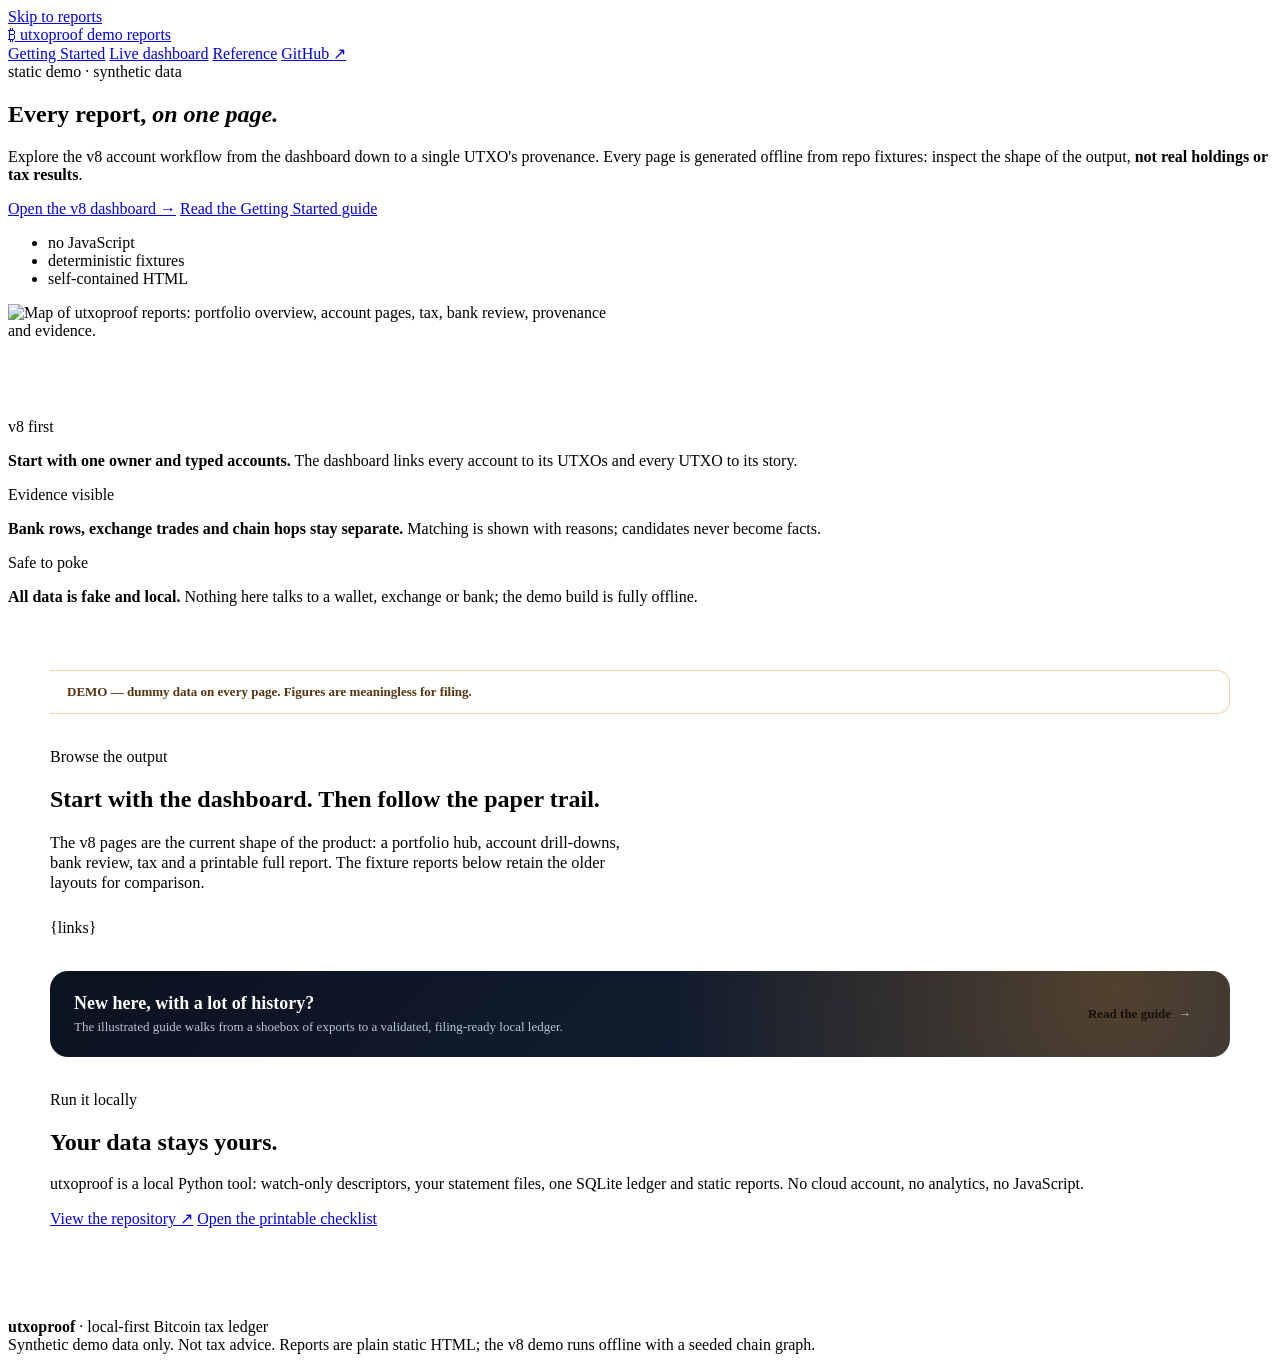
==== scripts/demo_index.html @ 701edad5 "Match report pages and demo to the Getting Started house style" ====
<!DOCTYPE html>
<html lang="en">
<head>
<meta charset="utf-8">
<meta name="viewport" content="width=device-width, initial-scale=1">
<title>utxoproof demo reports</title>
<meta name="description" content="Synthetic utxoproof reports: portfolio, tax, bank review, provenance and the v8 account workflow.">
<meta name="theme-color" content="#0b1220">
<link rel="icon" href="data:image/svg+xml,%3Csvg xmlns='http://www.w3.org/2000/svg' viewBox='0 0 64 64'%3E%3Crect width='64' height='64' rx='14' fill='%23f7931a'/%3E%3Ctext x='32' y='45' font-family='Georgia,serif' font-size='40' font-weight='700' text-anchor='middle' fill='white'%3E%E2%82%BF%3C/text%3E%3C/svg%3E">
<link rel="stylesheet" href="guide/style.css">
<style>
  .demo-hero { border-radius: 0 0 46px 46px; }
  .demo-hero .hero-inner { padding-bottom: 78px; }
  .demo-hero .hero-art { max-width: 620px; justify-self: end; }
  .demo-main { max-width: 1180px; margin: 0 auto; padding: 48px 28px 90px; }
  .demo-banner {
    margin: 0 0 34px;
    padding: 13px 17px;
    border: 1px solid #f3d3a5;
    border-left: 4px solid var(--orange);
    border-radius: 0 13px 13px 0;
    background: var(--orange-soft);
    color: #56320d;
    font-size: 13px;
    font-weight: 700;
  }
  .demo-intro { max-width: 72ch; margin: 0 0 26px; color: var(--muted); font-size: 1.02rem; }
  .report-grid {
    display: grid;
    grid-template-columns: repeat(3, minmax(0, 1fr));
    gap: 12px;
    margin: 24px 0 0;
    padding: 0;
    list-style: none;
  }
  .report-grid li { margin: 0; }
  .report-grid a {
    display: flex;
    min-height: 100%;
    padding: 15px 17px;
    border: 1px solid var(--line);
    border-radius: 14px;
    background: var(--card);
    color: var(--ink);
    box-shadow: 0 1px 0 rgba(255, 255, 255, 0.8) inset;
    font-size: 13px;
    font-weight: 650;
    line-height: 1.42;
    text-decoration: none;
    transition: transform 150ms ease, border-color 150ms ease, box-shadow 150ms ease;
  }
  .report-grid a::after { content: "↗"; margin-left: auto; padding-left: 12px; color: var(--orange-ink); }
  .report-grid a:hover {
    transform: translateY(-2px);
    border-color: var(--line-strong);
    box-shadow: var(--shadow-sm);
    color: var(--ink);
  }
  .report-grid li:nth-child(1) a,
  .report-grid li:nth-child(2) a {
    color: #fff;
    border-color: var(--navy-2);
    background: radial-gradient(circle at 92% 12%, rgba(247, 147, 26, 0.26), transparent 45%),
      linear-gradient(145deg, var(--navy), #14243a);
  }
  .report-grid li:nth-child(1) a::after,
  .report-grid li:nth-child(2) a::after { color: var(--orange-2); }
  .report-grid li:nth-child(1) a:hover,
  .report-grid li:nth-child(2) a:hover { color: #fff; }
  .demo-guide-card {
    display: flex;
    flex-wrap: wrap;
    align-items: center;
    justify-content: space-between;
    gap: 16px;
    margin: 34px 0 0;
    padding: 22px 24px;
    border-radius: 18px;
    color: #fff;
    background: radial-gradient(circle at 90% 20%, rgba(247, 147, 26, 0.28), transparent 42%),
      linear-gradient(135deg, #0b1220, #14243a);
    box-shadow: var(--shadow);
  }
  .demo-guide-card strong { display: block; margin-bottom: 3px; font-size: 18px; }
  .demo-guide-card span { color: #b9c4d2; font-size: 13px; }
  .demo-guide-card a {
    display: inline-flex;
    align-items: center;
    gap: 7px;
    padding: 10px 15px;
    border-radius: 10px;
    color: #16120b;
    background: var(--orange);
    font-size: 13px;
    font-weight: 750;
    text-decoration: none;
    white-space: nowrap;
  }
  .demo-guide-card a:hover { background: var(--orange-2); color: #16120b; }
  .demo-final { margin-top: 34px; }
  @media (max-width: 980px) {
    .demo-hero .hero-art { justify-self: start; margin-top: 10px; }
    .report-grid { grid-template-columns: repeat(2, minmax(0, 1fr)); }
  }
  @media (max-width: 680px) {
    .demo-main { padding: 38px 18px 70px; }
    .report-grid { grid-template-columns: 1fr; }
    .demo-guide-card { padding: 20px 18px; }
  }
</style>
</head>
<body>
<a class="skip-link" href="#reports">Skip to reports</a>
<header class="topbar">
  <div class="topbar-inner">
    <a class="brand" href="index.html">
      <span class="brand-mark" aria-hidden="true">₿</span>
      <span>utxoproof</span>
      <span class="brand-sub">demo reports</span>
    </a>
    <nav class="topnav" aria-label="Site links">
      <a href="guide/index.html">Getting Started</a>
      <a href="v8/overview/overview.html">Live dashboard</a>
      <a href="docs/usage.html">Reference</a>
      <a class="github" href="https://github.com/natashaklum/utxoproof">GitHub <span aria-hidden="true">↗</span></a>
    </nav>
  </div>
</header>

<main>
  <section class="hero demo-hero">
    <div class="hero-inner">
      <div class="hero-copy">
        <div class="eyebrow"><span class="pulse" aria-hidden="true"></span> static demo · synthetic data</div>
        <h1>Every report, <em>on one page.</em></h1>
        <p class="lede">Explore the v8 account workflow from the dashboard down to a single UTXO's provenance. Every page is generated offline from repo fixtures: inspect the shape of the output, <strong>not real holdings or tax results</strong>.</p>
        <div class="hero-actions">
          <a class="btn btn-primary" href="v8/overview/overview.html">Open the v8 dashboard <span aria-hidden="true">→</span></a>
          <a class="btn btn-ghost" href="guide/index.html">Read the Getting Started guide</a>
        </div>
        <ul class="hero-facts">
          <li>no JavaScript</li>
          <li>deterministic fixtures</li>
          <li>self-contained HTML</li>
        </ul>
      </div>
      <div class="hero-art">
        <img src="guide/images/reports-map.svg" width="1200" height="760" alt="Map of utxoproof reports: portfolio overview, account pages, tax, bank review, provenance and evidence.">
      </div>
    </div>
  </section>

  <div class="reality" aria-label="Demo principles">
    <div class="reality-card">
      <span class="tag">v8 first</span>
      <p><strong>Start with one owner and typed accounts.</strong> The dashboard links every account to its UTXOs and every UTXO to its story.</p>
    </div>
    <div class="reality-card">
      <span class="tag">Evidence visible</span>
      <p><strong>Bank rows, exchange trades and chain hops stay separate.</strong> Matching is shown with reasons; candidates never become facts.</p>
    </div>
    <div class="reality-card">
      <span class="tag">Safe to poke</span>
      <p><strong>All data is fake and local.</strong> Nothing here talks to a wallet, exchange or bank; the demo build is fully offline.</p>
    </div>
  </div>

  <div class="demo-main">
    <div class="demo-banner">DEMO — dummy data on every page. Figures are meaningless for filing.</div>
    <section id="reports">
      <div class="section-kicker">Browse the output</div>
      <h2>Start with the dashboard. Then follow the paper trail.</h2>
      <p class="demo-intro">The v8 pages are the current shape of the product: a portfolio hub, account drill-downs, bank review, tax and a printable full report. The fixture reports below retain the older layouts for comparison.</p>
      <ul class="report-grid">
{links}
      </ul>
    </section>

    <div class="demo-guide-card">
      <div><strong>New here, with a lot of history?</strong>
        <span>The illustrated guide walks from a shoebox of exports to a validated, filing-ready local ledger.</span></div>
      <a href="guide/index.html">Read the guide <span aria-hidden="true">→</span></a>
    </div>

    <div class="final-cta demo-final">
      <div class="section-kicker">Run it locally</div>
      <h2>Your data stays yours.</h2>
      <p>utxoproof is a local Python tool: watch-only descriptors, your statement files, one SQLite ledger and static reports. No cloud account, no analytics, no JavaScript.</p>
      <div class="hero-actions">
        <a class="btn btn-primary" href="https://github.com/natashaklum/utxoproof">View the repository <span aria-hidden="true">↗</span></a>
        <a class="btn btn-ghost" href="guide/index.html#checklist">Open the printable checklist</a>
      </div>
    </div>
  </div>
</main>

<footer class="footer">
  <div class="footer-inner">
    <div><strong>utxoproof</strong> · local-first Bitcoin tax ledger</div>
    <div class="fine">Synthetic demo data only. Not tax advice. Reports are plain static HTML; the v8 demo runs offline with a seeded chain graph.</div>
  </div>
</footer>
</body>
</html>
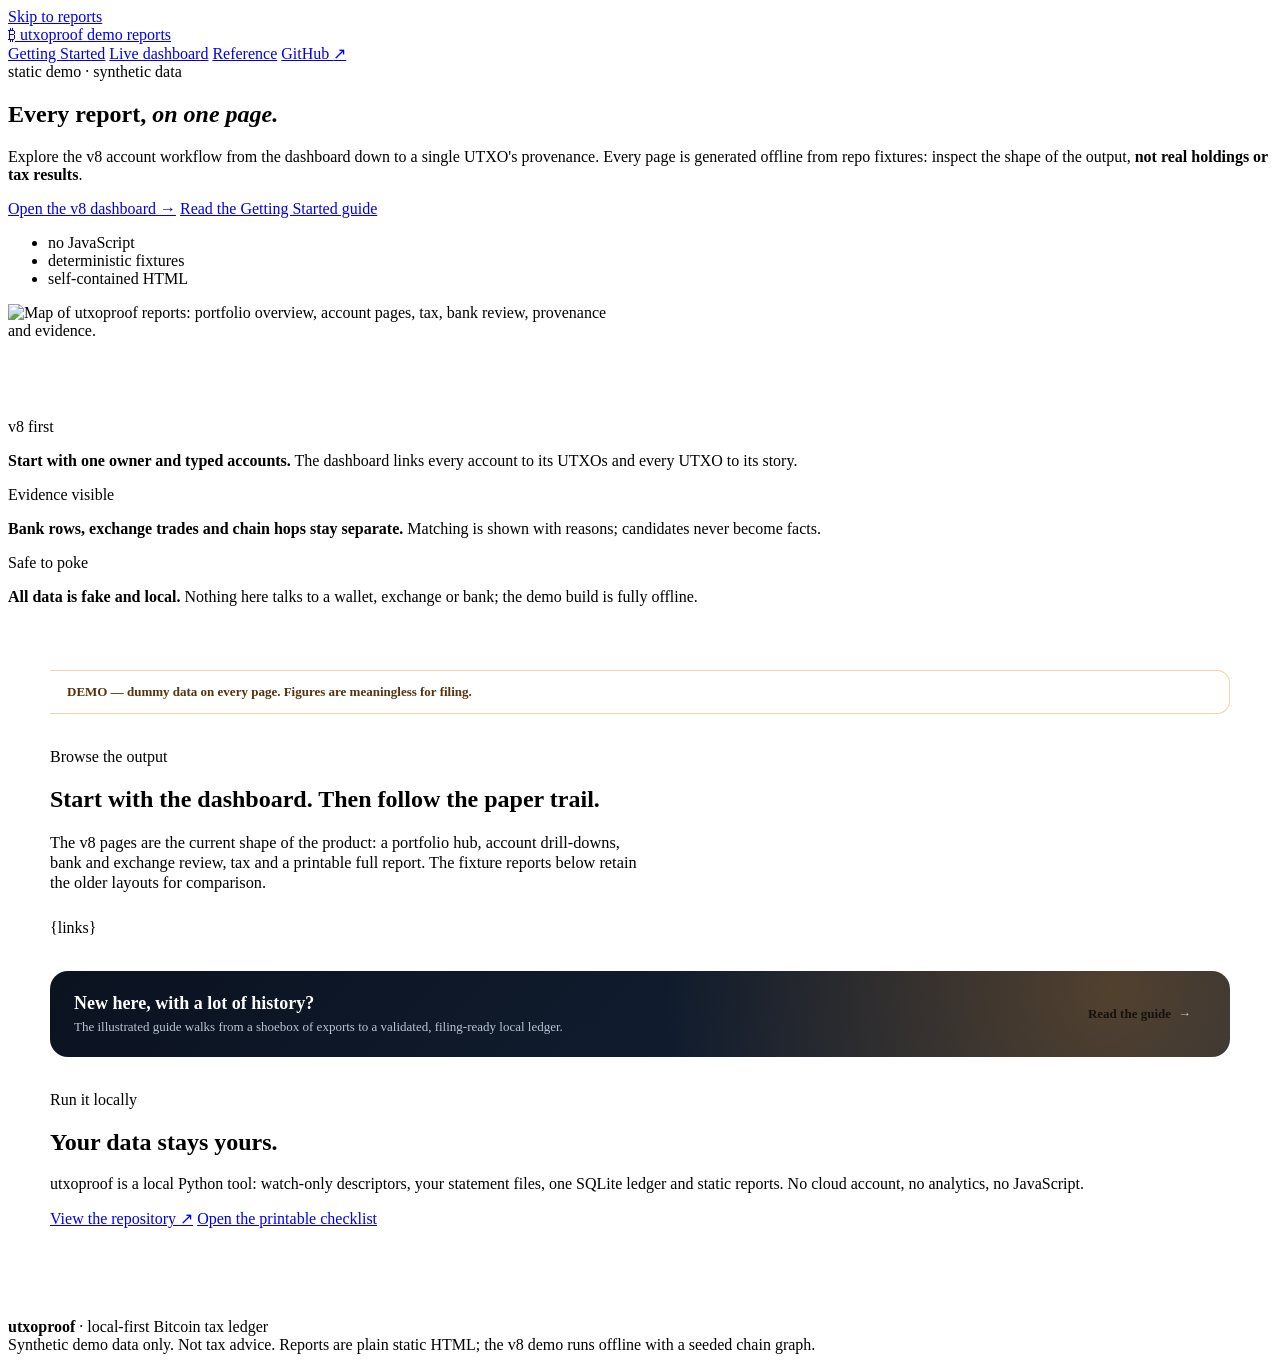
==== commit 1567de49: "Add Bisq and manual exchange imports with receipt and bank review - parse real Bisq tradeHistory.csv" ====
--- a/scripts/demo_index.html
+++ b/scripts/demo_index.html
@@ -170,7 +170,7 @@
     <section id="reports">
       <div class="section-kicker">Browse the output</div>
       <h2>Start with the dashboard. Then follow the paper trail.</h2>
-      <p class="demo-intro">The v8 pages are the current shape of the product: a portfolio hub, account drill-downs, bank review, tax and a printable full report. The fixture reports below retain the older layouts for comparison.</p>
+      <p class="demo-intro">The v8 pages are the current shape of the product: a portfolio hub, account drill-downs, bank and exchange review, tax and a printable full report. The fixture reports below retain the older layouts for comparison.</p>
       <ul class="report-grid">
 {links}
       </ul>
